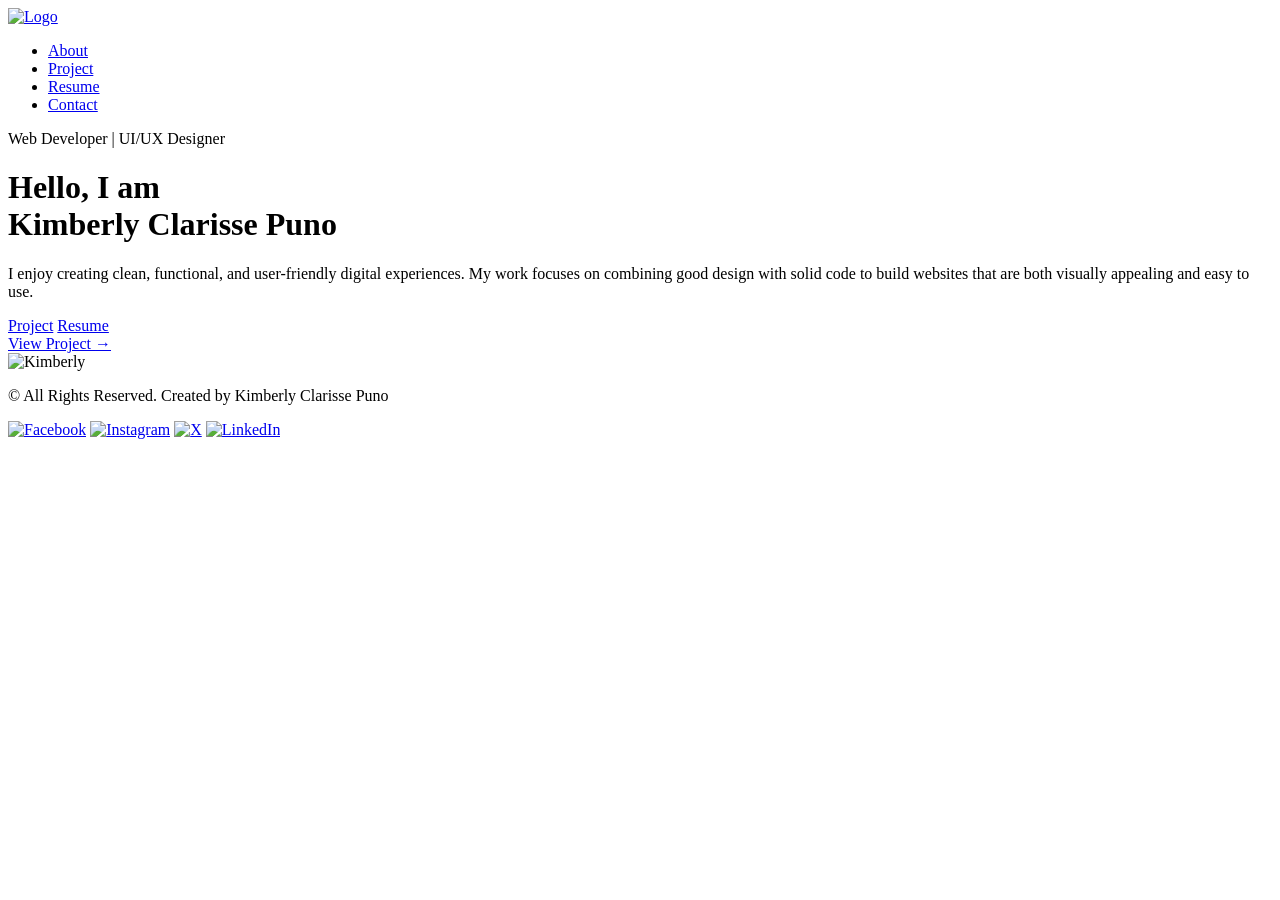
==== index.html @ d487e699 "Add files via upload" ====
<!DOCTYPE html>
<html lang="en">
<head>
    <meta charset="UTF-8">
    <meta name="viewport" content="width=device-width, initial-scale=1.0">
    <title>Kimberly Clarisse Puno | Portfolio</title>
    <link href="https://fonts.googleapis.com/css2?family=Inria+Serif:wght@300;400;700&display=swap" rel="stylesheet">
    <link rel="stylesheet" href="css/styles.css">
</head>
<body>

    <nav class="navbar">
        <div class="container flex-nav">
            <a href="index.html" class="logo-link">
                <img src="img/logo.png" alt="Logo" class="nav-logo">
            </a>
            <ul class="nav-links">
                <li><a href="about.html">About</a></li>
                <li><a href="projects.html">Project</a></li>
                <li><a href="resume.html">Resume</a></li>
                <li><a href="contact.html">Contact</a></li>
            </ul>
        </div>
    </nav>

    <main class="hero container">
        <div class="hero-text">
            <p class="subtitle">Web Developer | UI/UX Designer</p>
            <h1>Hello, I am <br>Kimberly Clarisse Puno</h1>
            <p class="description">
                I enjoy creating clean, functional, and user-friendly digital experiences. 
                My work focuses on combining good design with solid code to build 
                websites that are both visually appealing and easy to use.
            </p>
            <div class="cta-buttons">
                <a href="projects.html" class="btn btn-primary">Project</a>
                <a href="resume.html" class="btn btn-secondary">Resume</a>
            </div>
            <a href="projects.html" class="view-project-link">View Project <span class="arrow">→</span></a>
        </div>

        <div class="hero-image">
            <div class="pattern-bg">
                <div class="image-frame">
                    <img src="img/home.jpg" alt="Kimberly">
                </div>
            </div>
        </div>
    </main>

    <footer class="footer">
        <div class="container footer-content">
            <p>© All Rights Reserved. Created by Kimberly Clarisse Puno</p>
            <div class="social-icons">
                <a href="https://www.facebook.com/kimpuno02/" class="social-link"><img src="img/fb-icon.jpg" alt="Facebook"></a>
                <a href="#" class="social-link"><img src="img/ig-icon.jpg" alt="Instagram"></a>
                <a href="#" class="social-link"><img src="img/x-icon.png" alt="X"></a>
                <a href="#" class="social-link"><img src="img/linkedin-icon.jpg" alt="LinkedIn"></a>
            </div>
        </div>
    </footer>

</body>
</html>
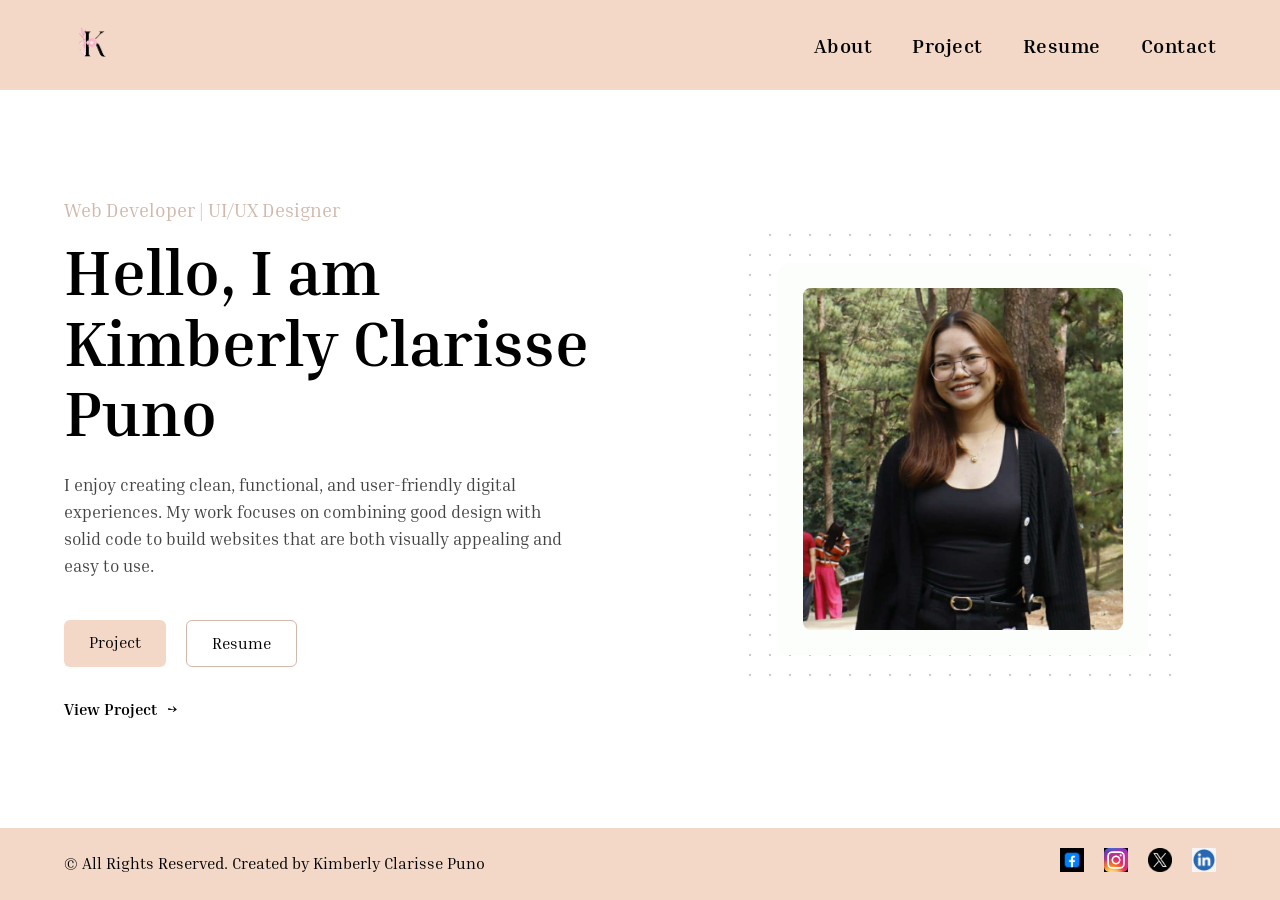
==== commit 60b37c79: "Implement mobile navigation toggle Added a menu toggle for mobile navigation and included a script t" ====
--- a/index.html
+++ b/index.html
@@ -1,64 +1,74 @@
-<!DOCTYPE html>
-<html lang="en">
-<head>
-    <meta charset="UTF-8">
-    <meta name="viewport" content="width=device-width, initial-scale=1.0">
-    <title>Kimberly Clarisse Puno | Portfolio</title>
-    <link href="https://fonts.googleapis.com/css2?family=Inria+Serif:wght@300;400;700&display=swap" rel="stylesheet">
-    <link rel="stylesheet" href="css/styles.css">
-</head>
-<body>
+    <!DOCTYPE html>
+    <html lang="en">
+    <head>
+        <meta charset="UTF-8">
+        <meta name="viewport" content="width=device-width, initial-scale=1.0">
+        <title>Kimberly Clarisse Puno | Portfolio</title>
+        <link href="https://fonts.googleapis.com/css2?family=Inria+Serif:wght@300;400;700&display=swap" rel="stylesheet">
+        <link rel="stylesheet" href="css/styles.css">
+    </head>
+    <body>
 
-    <nav class="navbar">
-        <div class="container flex-nav">
-            <a href="index.html" class="logo-link">
-                <img src="img/logo.png" alt="Logo" class="nav-logo">
-            </a>
-            <ul class="nav-links">
-                <li><a href="about.html">About</a></li>
-                <li><a href="projects.html">Project</a></li>
-                <li><a href="resume.html">Resume</a></li>
-                <li><a href="contact.html">Contact</a></li>
-            </ul>
-        </div>
-    </nav>
+        <nav class="navbar">
+            <div class="container flex-nav">
+                <a href="index.html" class="logo-link">
+                    <img src="img/logo.png" alt="Logo" class="nav-logo">
+                </a>
+                <div class="menu-toggle">☰</div>
+                <ul class="nav-links">
+                    <li><a href="about.html">About</a></li>
+                    <li><a href="projects.html">Project</a></li>
+                    <li><a href="resume.html">Resume</a></li>
+                    <li><a href="contact.html">Contact</a></li>
+                </ul>
+            </div>
+        </nav>
 
-    <main class="hero container">
-        <div class="hero-text">
-            <p class="subtitle">Web Developer | UI/UX Designer</p>
-            <h1>Hello, I am <br>Kimberly Clarisse Puno</h1>
-            <p class="description">
-                I enjoy creating clean, functional, and user-friendly digital experiences. 
-                My work focuses on combining good design with solid code to build 
-                websites that are both visually appealing and easy to use.
-            </p>
-            <div class="cta-buttons">
-                <a href="projects.html" class="btn btn-primary">Project</a>
-                <a href="resume.html" class="btn btn-secondary">Resume</a>
+        <main class="hero container">
+            <div class="hero-text">
+                <p class="subtitle">Web Developer | UI/UX Designer</p>
+                <h1>Hello, I am <br>Kimberly Clarisse Puno</h1>
+                <p class="description">
+                    I enjoy creating clean, functional, and user-friendly digital experiences. 
+                    My work focuses on combining good design with solid code to build 
+                    websites that are both visually appealing and easy to use.
+                </p>
+                <div class="cta-buttons">
+                    <a href="projects.html" class="btn btn-primary">Project</a>
+                    <a href="resume.html" class="btn btn-secondary">Resume</a>
+                </div>
+                <a href="projects.html" class="view-project-link">View Project <span class="arrow">→</span></a>
             </div>
-            <a href="projects.html" class="view-project-link">View Project <span class="arrow">→</span></a>
-        </div>
 
-        <div class="hero-image">
-            <div class="pattern-bg">
-                <div class="image-frame">
-                    <img src="img/home.jpg" alt="Kimberly">
+            <div class="hero-image">
+                <div class="pattern-bg">
+                    <div class="image-frame">
+                        <img src="img/home.jpg" alt="Kimberly">
+                    </div>
                 </div>
             </div>
-        </div>
-    </main>
+        </main>
 
-    <footer class="footer">
-        <div class="container footer-content">
-            <p>© All Rights Reserved. Created by Kimberly Clarisse Puno</p>
-            <div class="social-icons">
-                <a href="https://www.facebook.com/kimpuno02/" class="social-link"><img src="img/fb-icon.jpg" alt="Facebook"></a>
-                <a href="#" class="social-link"><img src="img/ig-icon.jpg" alt="Instagram"></a>
-                <a href="#" class="social-link"><img src="img/x-icon.png" alt="X"></a>
-                <a href="#" class="social-link"><img src="img/linkedin-icon.jpg" alt="LinkedIn"></a>
+        <footer class="footer">
+            <div class="container footer-content">
+                <p>© All Rights Reserved. Created by Kimberly Clarisse Puno</p>
+                <div class="social-icons">
+                    <a href="https://www.facebook.com/kimpuno02/" class="social-link"><img src="img/fb-icon.jpg" alt="Facebook"></a>
+                    <a href="#" class="social-link"><img src="img/ig-icon.jpg" alt="Instagram"></a>
+                    <a href="#" class="social-link"><img src="img/x-icon.png" alt="X"></a>
+                    <a href="#" class="social-link"><img src="img/linkedin-icon.jpg" alt="LinkedIn"></a>
+                </div>
             </div>
-        </div>
-    </footer>
+        </footer>
 
-</body>
-</html>+            <script>
+        const menu = document.querySelector(".menu-toggle");
+        const nav = document.querySelector(".nav-links");
+
+        menu.addEventListener("click", () => {
+            nav.classList.toggle("active");
+        });
+        </script>
+
+    </body>
+    </html>
--- a/css/styles.css
+++ b/css/styles.css
@@ -0,0 +1,684 @@
+    :root {
+        --color-almond-silk: #d0b8ac;
+        --color-powder-petal: #f3d8c7;
+        --color-soft-linen: #efe5dc;
+        --color-porcelain: #fbfefb;
+        --color-white: #ffffff;
+
+        --font-main: 'Inria Serif', serif;
+    }
+
+    * {
+        margin: 0;
+        padding: 0;
+        box-sizing: border-box;
+    }
+
+    body {
+        font-family: var(--font-main);
+        background-color: var(--color-white);
+        color: #000;
+        line-height: 1.6;
+    }
+
+    /* CONTAINER */
+    .container {
+        width: 90%;
+        max-width: 1200px;
+        margin: auto;
+    }
+
+    /* ================= NAVBAR ================= */
+    .navbar {
+        background-color: var(--color-powder-petal);
+        padding: 10px 0;   
+    }
+
+    .flex-nav {
+        display: flex;
+        justify-content: space-between;
+        align-items: center;
+        min-height: 70px; 
+    }   
+
+    .nav-logo {
+        height: 60px;     
+        width: auto;
+        display: block;
+    }
+
+    .nav-links {
+        list-style: none;
+        display: flex;
+        gap: 40px;
+    }
+
+    .nav-links a {
+        text-decoration: none;
+        color: black;
+        font-size: 20px;   
+        font-weight: 700;  
+        letter-spacing: 0.5px; 
+    }
+
+    .nav-links a:hover {
+        opacity: 0.3;
+    }
+
+    html, body {
+        height: 100%; 
+        margin: 0;
+    }
+
+    body {
+        display: flex;
+        flex-direction: column;
+        min-height: 100vh; 
+    }
+
+    main {
+        flex: 1 0 auto; 
+    }
+
+    .footer {
+        flex-shrink: 0; 
+    }
+
+    /* ================= HERO SECTION (HOME) ================= */
+    .hero {
+        display: flex;
+        align-items: center;
+        justify-content: space-between;
+        padding: 80px 0;
+        gap: 40px;
+    }
+
+    .hero-text {
+        flex: 1.2;
+    }
+
+    .subtitle {
+        font-size: 1.2rem;
+        color: var(--color-almond-silk);
+        margin-bottom: 10px;
+    }
+
+    h1 {
+        font-size: 4rem;
+        line-height: 1.1;
+        margin-bottom: 25px;
+    }
+
+
+    .description {
+        max-width: 500px;
+        margin-bottom: 40px;
+        color: #444;
+        font-size: 1.05rem;
+    }
+
+    /* CTA Buttons Fix */
+    .cta-buttons {
+        display: flex;
+        gap: 20px;
+        margin-bottom: 30px;
+    }
+
+    .btn-secondary {
+        background-color: transparent;
+        border: 1px solid var(--color-almond-silk);
+        color: black;
+    }
+
+    .view-project-link {
+        text-decoration: none;
+        color: black;
+        font-weight: bold;
+        display: flex;
+        align-items: center;
+        gap: 10px;
+    }
+
+    /* Hero Image & Wavy Pattern */
+    .hero-image {
+        flex: 1;
+        display: flex;
+        justify-content: center;
+    }
+
+    .pattern-bg {
+        position: relative;
+        padding: 30px;
+        background-image: radial-gradient(circle at 2px 2px, #ccc 1px, transparent 0);
+        background-size: 20px 20px; 
+        border-radius: 10px;
+    }
+
+    .image-frame {
+        background: white;
+        padding: 0;
+        overflow: hidden;
+    }
+
+    .image-frame img {
+        width: 350px;
+        height: 400px;
+        object-fit: cover;
+        display: block;
+    }
+
+    /* Responsive Fix */
+    @media (max-width: 900px) {
+        .hero {
+            flex-direction: column;
+            text-align: center;
+        }
+        .hero-text {
+            order: 1;
+        }
+        .hero-image {
+            order: 2;
+        }
+        .cta-buttons {
+            justify-content: center;
+        }
+        .view-project-link {
+            justify-content: center;
+        }
+    }
+
+    /* ================= ABOUT PAGE ================= */
+
+    .about-container {
+        margin: 80px auto;
+    }
+
+    .about-grid {
+        display: flex;
+        align-items: center;
+        gap: 80px;
+    }
+
+    .about-image {
+        flex: 1;
+        display: flex;
+        justify-content: center;
+    }
+
+    .image-frame {
+        background-color: var(--color-porcelain);
+        padding: 25px;
+        border-radius: 12px;
+    }
+
+    .image-frame img {
+        width: 320px;
+        height: auto;
+        border-radius: 8px;
+        display: block;
+    }
+
+    .about-content {
+        flex: 1.3;
+    }
+
+    .about-title {
+        font-size: 48px;
+        margin-bottom: 20px;
+    }
+
+    .about-description {
+        margin-bottom: 40px;
+        line-height: 1.8;
+    }
+
+    /* Skills Section */
+
+    .skills-heading {
+        font-size: 24px;
+        margin-bottom: 20px;
+    }
+
+    .skills-container {
+        display: flex;
+        flex-wrap: wrap;
+        gap: 15px;
+    }
+
+    /* --- SKILLS SECTION HOVER EFFECTS --- */
+    .skills-container {
+        display: grid;
+        grid-template-columns: repeat(4, 1fr); 
+        gap: 20px;
+    }
+
+    .skill-tag {
+        background-color: var(--color-powder-petal); 
+        padding: 12px;
+        text-align: center;
+        font-size: 0.85rem;
+        border-radius: 4px;
+        transition: all 0.3s ease; 
+        cursor: default;
+        border: 1px solid transparent;
+    }
+
+    /* Hover State */
+    .skill-tag:hover {
+        background-color: var(--color-almond-silk); 
+        color: #000;
+        transform: translateY(-5px); 
+        box-shadow: 0 5px 15px rgba(208, 184, 172, 0.4); 
+        border: 1px solid var(--color-soft-linen);
+    }
+
+    /* ================= PROJECTS PAGE ================= */
+
+    .projects-header {
+        text-align: center;
+        margin: 60px 0 40px;
+    }
+
+    .projects-main-title {
+        font-size: 48px;
+        margin-bottom: 10px;
+    }
+
+    .projects-list {
+        display: flex;
+        flex-direction: column;
+        gap: 60px;
+        margin-bottom: 60px;
+    }
+
+    .project-item {
+        display: flex;
+        gap: 40px;
+        align-items: center;
+    }
+
+    .project-img-container img {
+        width: 450px;
+        height: auto;
+        border-radius: 8px;
+        background-color: var(--color-porcelain);
+    }
+
+    .project-info h3 {
+        font-size: 24px;
+        margin-bottom: 10px;
+    }
+
+    .project-info p {
+        margin-bottom: 20px;
+    }
+
+    /* Buttons */
+    .btn {
+        padding: 10px 25px;
+        text-decoration: none;
+        font-size: 16px;
+        border-radius: 6px;
+    }
+
+    .btn-primary {
+        background-color: var(--color-powder-petal);
+        color: black;
+        border: none;
+    }
+
+    .btn-primary:hover {
+        background-color: var(--color-almond-silk);
+    }
+
+    /* See More */
+    .see-more-container {
+        text-align: center;
+        margin-bottom: 80px;
+    }
+
+    .see-more {
+        text-decoration: none;
+        font-size: 18px;
+        color: black;
+    }
+
+    /* ================= CONTACT PAGE ================= */
+
+    .contact-wrapper {
+        max-width: 800px;
+        margin: 80px auto;
+        text-align: center;
+    }
+
+    .contact-title {
+        font-size: 48px;
+        margin-bottom: 10px;
+    }
+
+    .contact-subtitle {
+        margin-bottom: 10px;
+    }
+
+    .contact-highlight {
+        margin-bottom: 40px;
+        color: var(--color-almond-silk);
+        font-weight: bold;
+    }
+
+    /* Form */
+    .contact-form {
+        text-align: left;
+    }
+
+    .form-row {
+        display: flex;
+        gap: 20px;
+    }
+
+    .form-group {
+        flex: 1;
+        margin-bottom: 20px;
+        display: flex;
+        flex-direction: column;
+    }
+
+    .full-width {
+        width: 100%;
+    }
+
+    label {
+        margin-bottom: 5px;
+    }
+
+    input,
+    textarea {
+        padding: 10px;
+        border: 1px solid var(--color-soft-linen);
+        border-radius: 6px;
+        font-family: var(--font-main);
+    }
+
+    textarea {
+        resize: none;
+        height: 120px;
+    }
+
+    /* Send Button */
+    .btn-container {
+        text-align: center;
+        margin-top: 20px;
+    }
+
+    .send-btn {
+        padding: 10px 40px;
+        border: none;
+        background-color: var(--color-powder-petal);
+        font-family: var(--font-main);
+        font-size: 16px;
+        border-radius: 6px;
+        cursor: pointer;
+    }
+
+    .experience-list {
+        font-size: 0.85rem;
+        padding-left: 20px;
+    }
+
+    .experience-list li {
+        margin-bottom: 8px;
+    }
+
+    .send-btn:hover {
+        background-color: var(--color-almond-silk);
+    }
+
+    .cert-category {
+        text-align: center;
+        font-size: 1.3rem;
+        margin: 25px 0 15px 0;
+    }
+
+    .cert-grid {
+        display: grid;
+        grid-template-columns: repeat(3, 1fr);
+        gap: 15px;
+        margin-bottom: 30px;
+    }
+
+    .cert-grid a {
+        display: block;
+    }
+
+    .cert-grid img {
+        width: 100%;
+        border: 1px solid #ccc;
+        transition: transform 0.3s ease, box-shadow 0.3s ease;
+    }
+
+    .cert-grid img:hover {
+        transform: scale(1.03);
+        box-shadow: 0 8px 20px rgba(0,0,0,0.15);
+    }
+
+    /* ================= FOOTER ================= */
+
+    .footer {
+        background-color: var(--color-powder-petal);
+        padding: 20px 0;
+    }
+
+    .footer-content {
+        display: flex;
+        justify-content: space-between;
+        align-items: center;
+    }
+
+    .social-icons {
+        display: flex;
+        gap: 20px;
+    }
+
+    .social-icons img {
+        width: 24px;
+    }
+
+    /* ================= MOBILE RESPONSIVE ================= */
+
+/* TABLET */
+@media (max-width: 900px) {
+
+    /* HERO */
+    .hero {
+        flex-direction: column;
+        text-align: center;
+    }
+
+    .hero-image {
+        margin-top: 30px;
+    }
+
+    h1 {
+        font-size: 3rem;
+    }
+
+    /* ABOUT */
+    .about-grid {
+        flex-direction: column;
+        text-align: center;
+    }
+
+    .about-image {
+        margin-bottom: 30px;
+    }
+
+    /* PROJECTS */
+    .project-item {
+        flex-direction: column;
+        text-align: center;
+    }
+
+    .project-img-container img {
+        width: 100%;
+        max-width: 400px;
+    }
+
+    /* SKILLS */
+    .skills-container {
+        grid-template-columns: repeat(2, 1fr);
+    }
+
+    /* CONTACT FORM */
+    .form-row {
+        flex-direction: column;
+    }
+
+    /* FOOTER */
+    .footer-content {
+        flex-direction: column;
+        gap: 10px;
+        text-align: center;
+    }
+}
+
+/* SMALL PHONES */
+@media (max-width: 600px) {
+
+    .nav-links {
+        gap: 20px;
+    }
+
+    .nav-links a {
+        font-size: 16px;
+    }
+
+    h1 {
+        font-size: 2.3rem;
+    }
+
+    .subtitle {
+        font-size: 1rem;
+    }
+
+    .description {
+        font-size: 0.95rem;
+    }
+
+    /* Skills become 1 column */
+    .skills-container {
+        grid-template-columns: 1fr;
+    }
+
+}
+
+.menu-toggle{
+    display:none;
+    font-size:28px;
+    cursor:pointer;
+}
+
+@media(max-width:768px){
+
+    .menu-toggle{
+        display:block;
+    }
+
+    .nav-links{
+        position:absolute;
+        top:80px;
+        right:0;
+        background:#f3d8c7;
+        flex-direction:column;
+        width:200px;
+        padding:20px;
+        display:none;
+    }
+
+    .nav-links.active{
+        display:flex;
+    }
+
+}
+
+/* ================= PROJECT PAGE ================= */
+
+.project-page{
+max-width:900px;
+margin:60px auto;
+padding:30px;
+background:var(--color-porcelain);
+border-radius:12px;
+box-shadow:0 10px 30px rgba(0,0,0,0.08);
+}
+
+.project-title{
+font-size:42px;
+margin-bottom:25px;
+text-align:center;
+letter-spacing:1px;
+}
+
+.project-banner{
+width:100%;
+height:380px;
+object-fit:cover;
+border-radius:10px;
+margin-bottom:40px;
+box-shadow:0 5px 15px rgba(0,0,0,0.1);
+}
+
+.project-page section{
+margin-bottom:35px;
+padding-bottom:20px;
+border-bottom:1px solid #eee;
+}
+
+.project-page section:last-of-type{
+border-bottom:none;
+}
+
+.project-page h2{
+font-size:24px;
+margin-bottom:12px;
+color:#222;
+}
+
+.project-page p{
+font-size:16px;
+line-height:1.7;
+color:#555;
+}
+
+.project-page ul{
+padding-left:20px;
+margin-top:10px;
+}
+
+.project-page li{
+margin-bottom:10px;
+font-size:15px;
+color:#444;
+}
+
+/* BACK BUTTON */
+
+.project-page .btn{
+display:inline-block;
+margin-top:25px;
+}
+
+.project-page .btn-primary{
+background:var(--color-powder-petal);
+color:black;
+padding:12px 22px;
+border-radius:8px;
+font-size:15px;
+font-weight:600;
+transition:0.25s ease;
+}
+
+.project-page .btn-primary:hover{
+background:var(--color-almond-silk);
+transform:translateY(-2px);
+}
+
